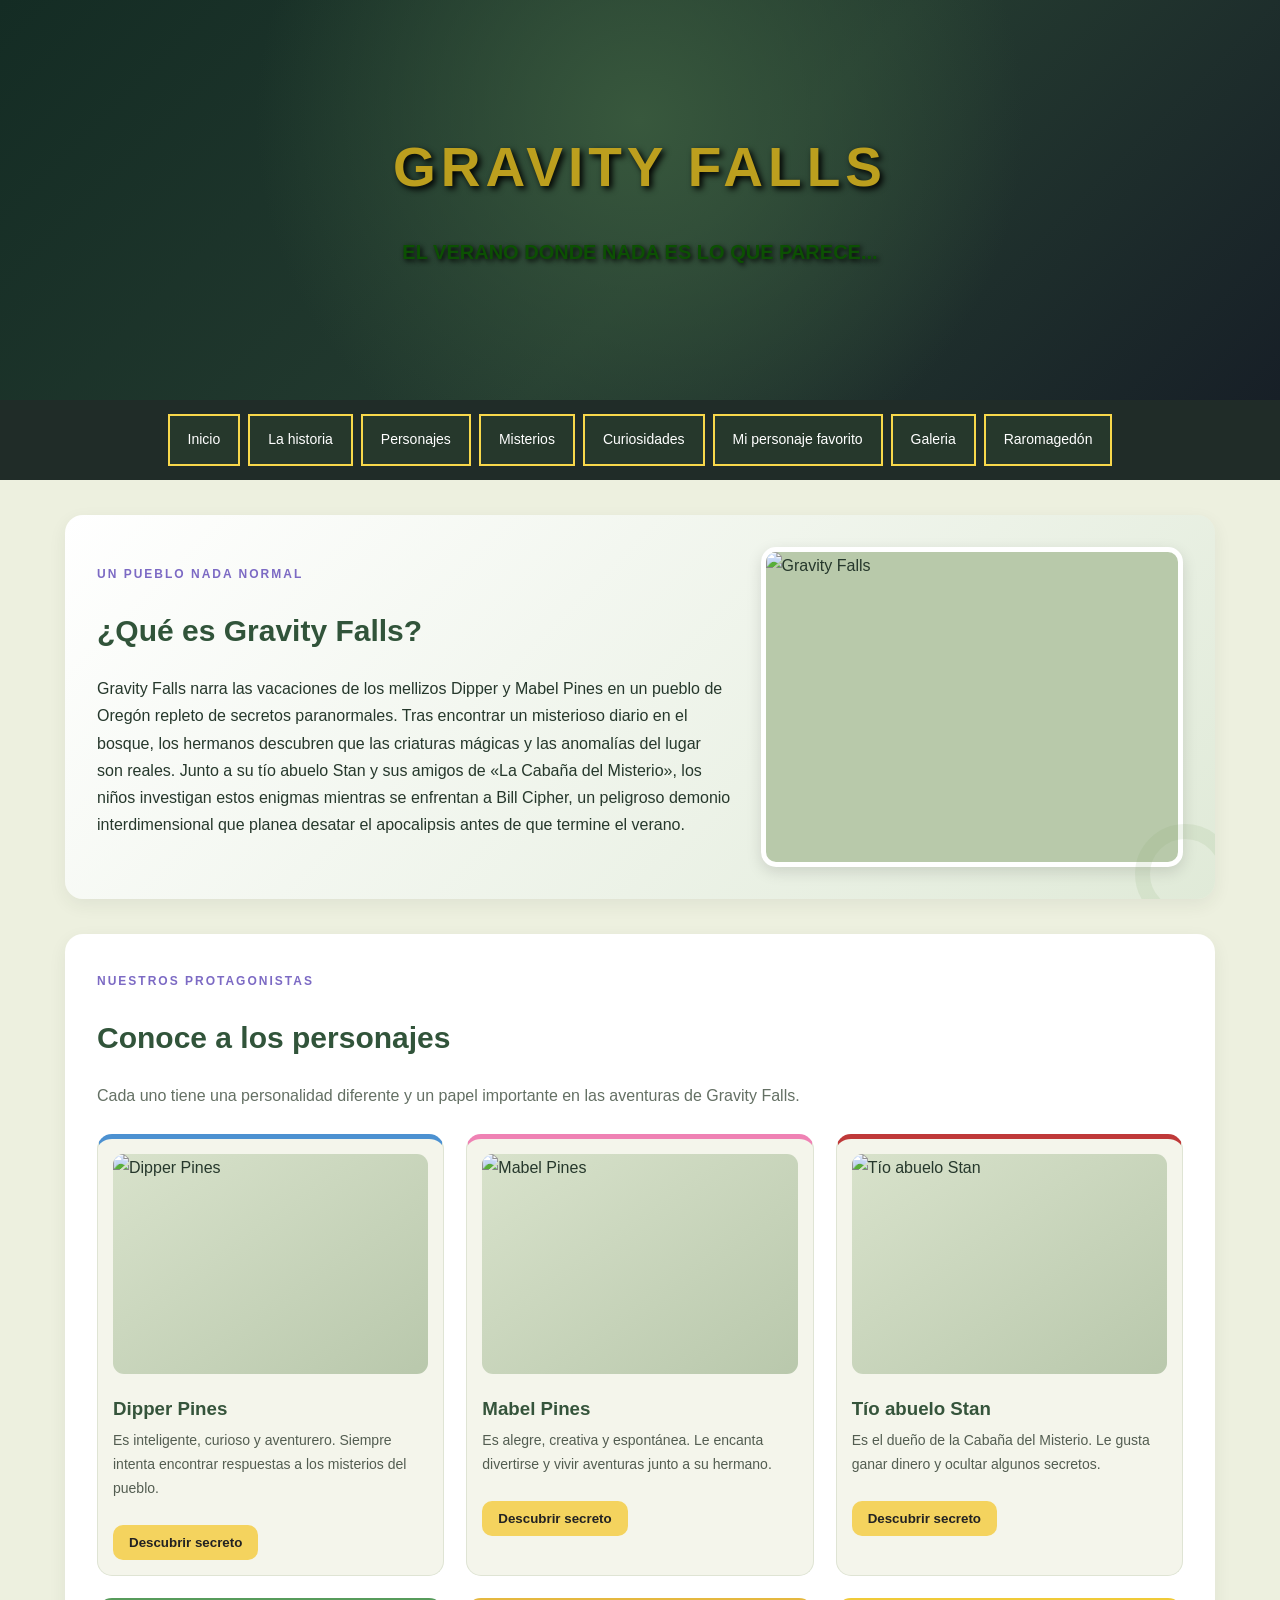
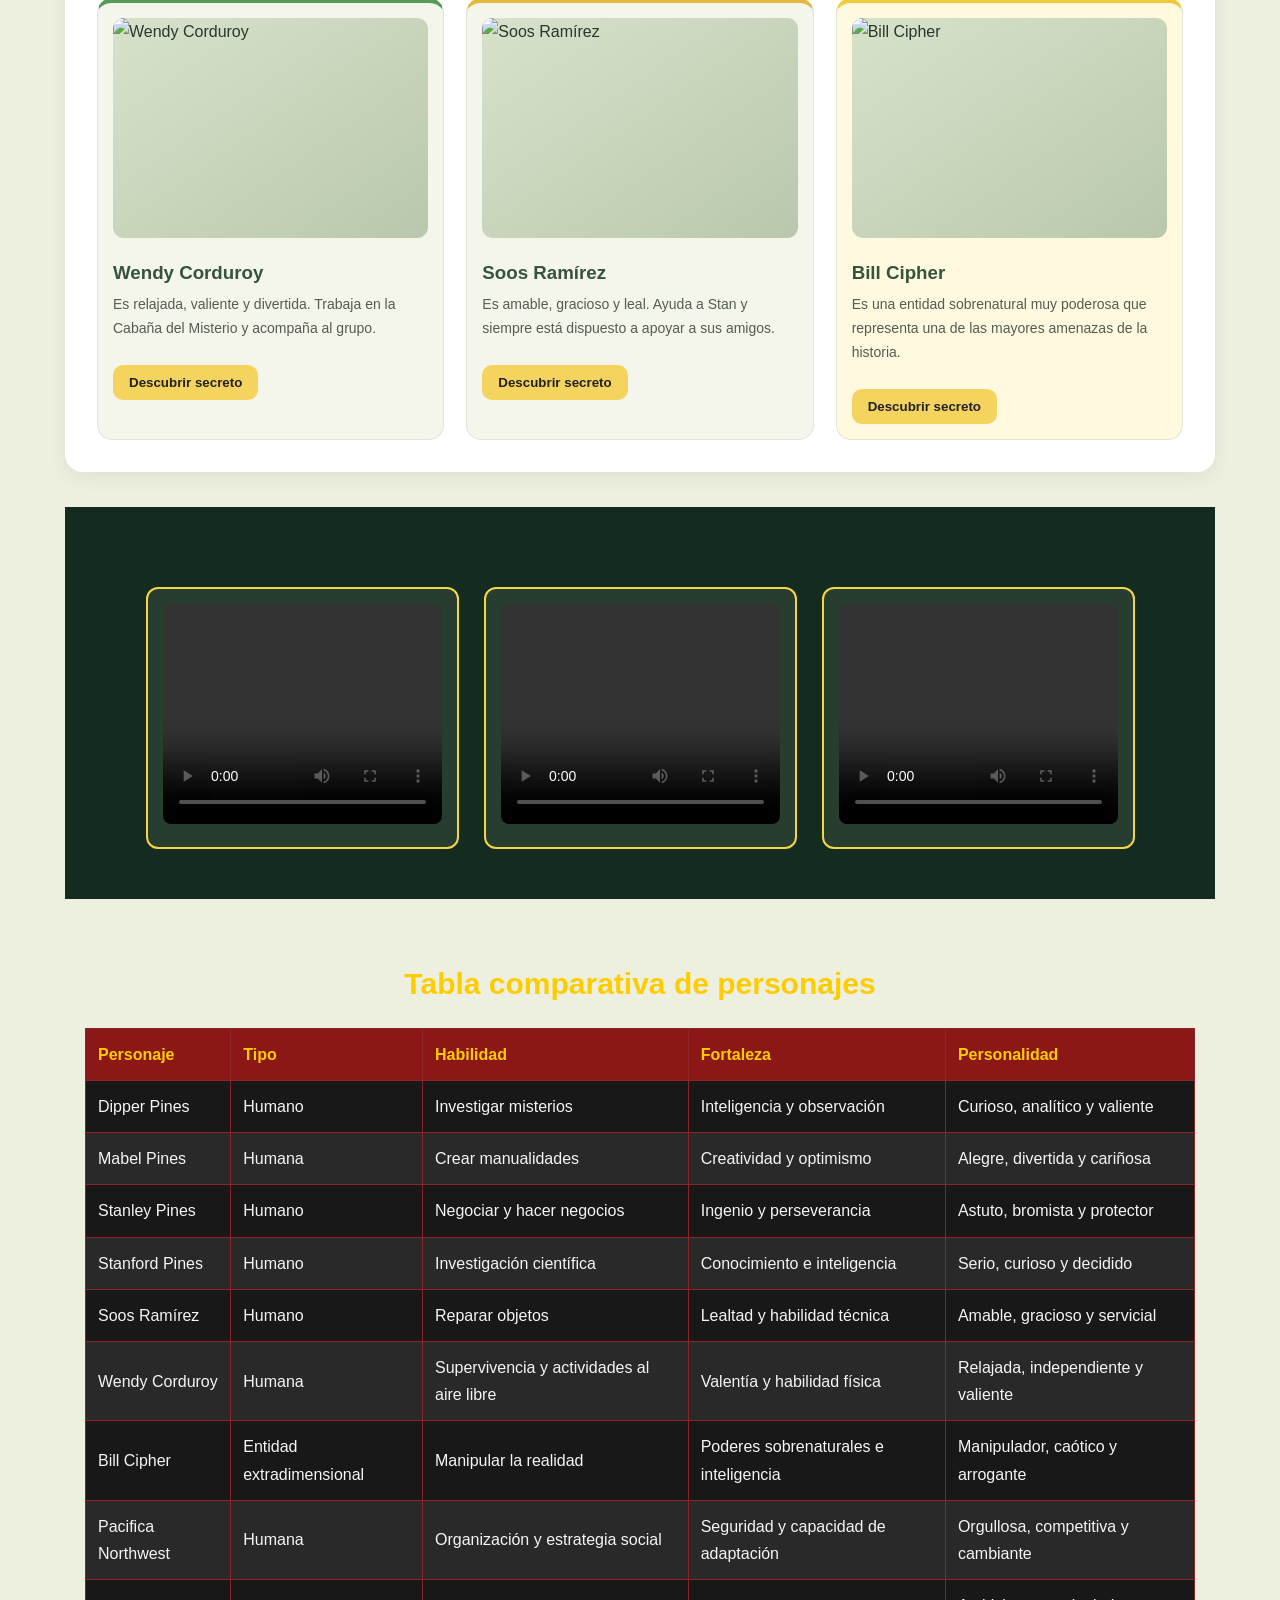
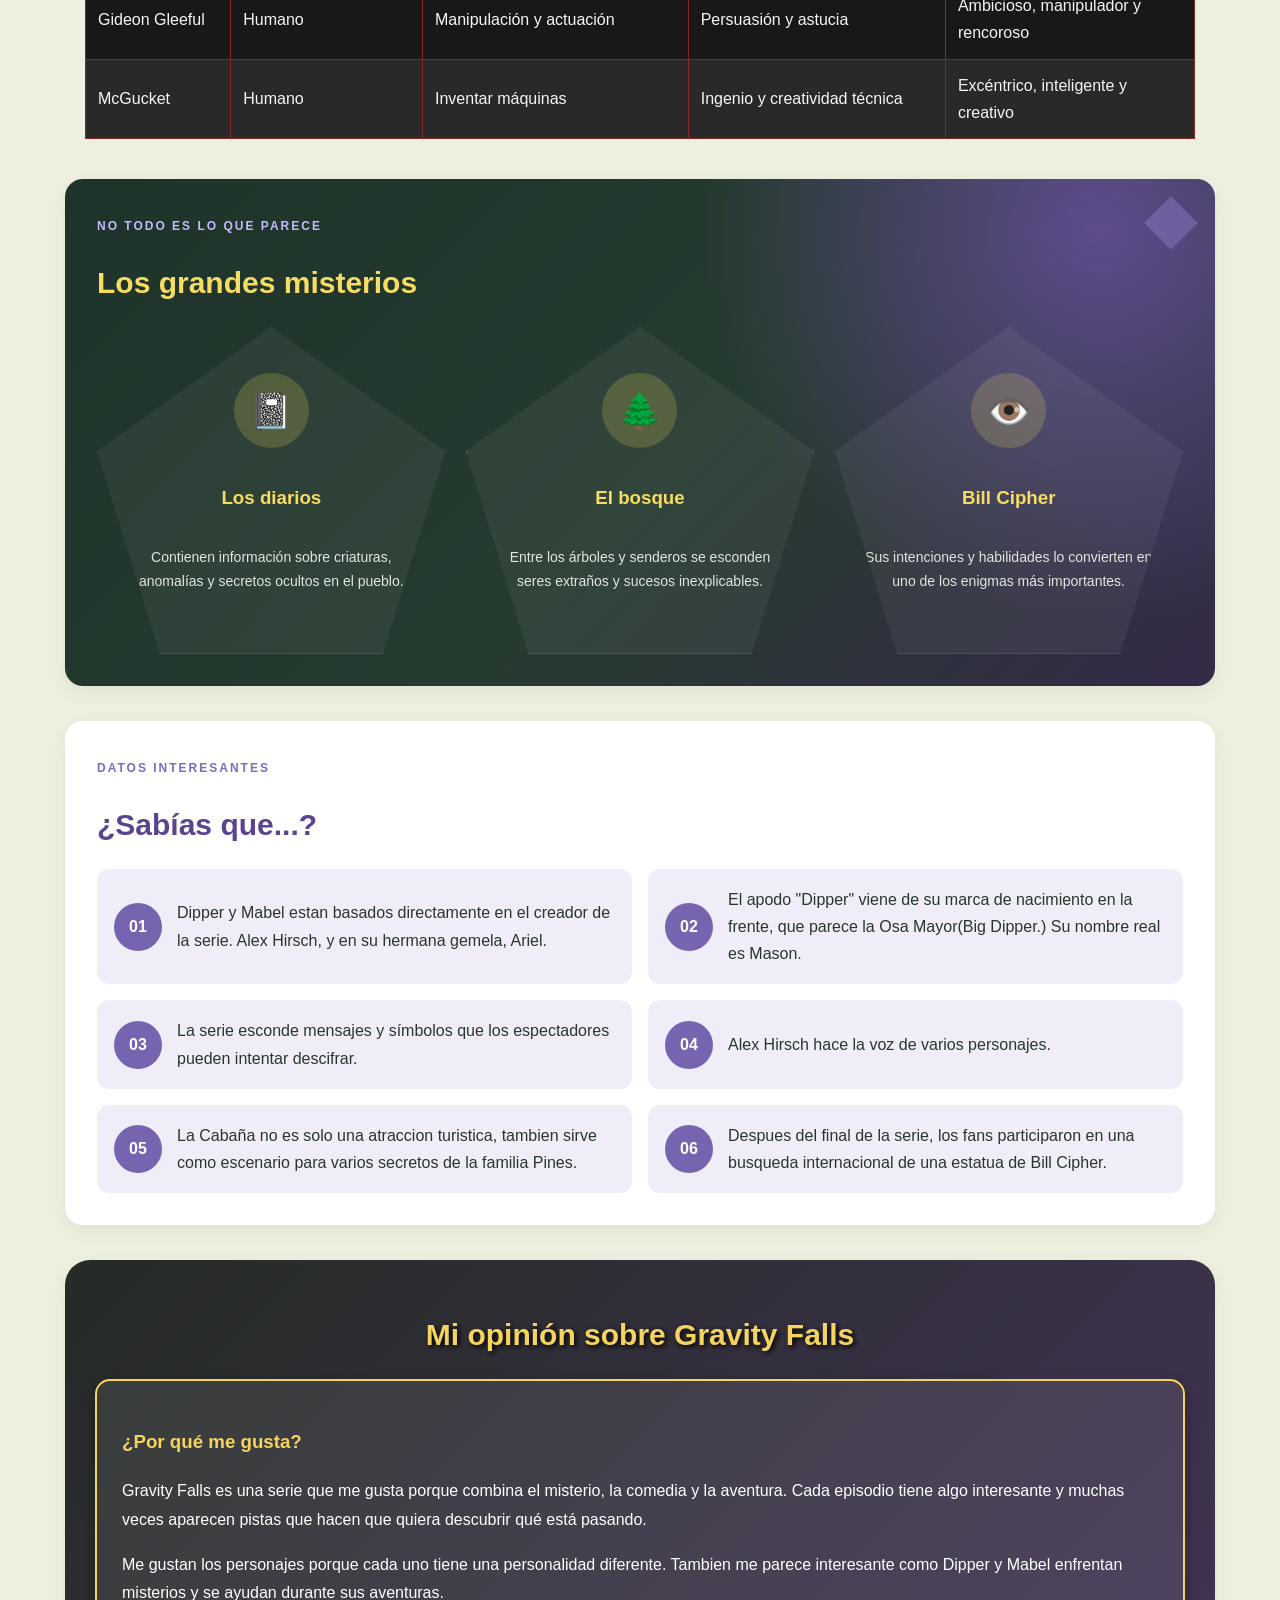
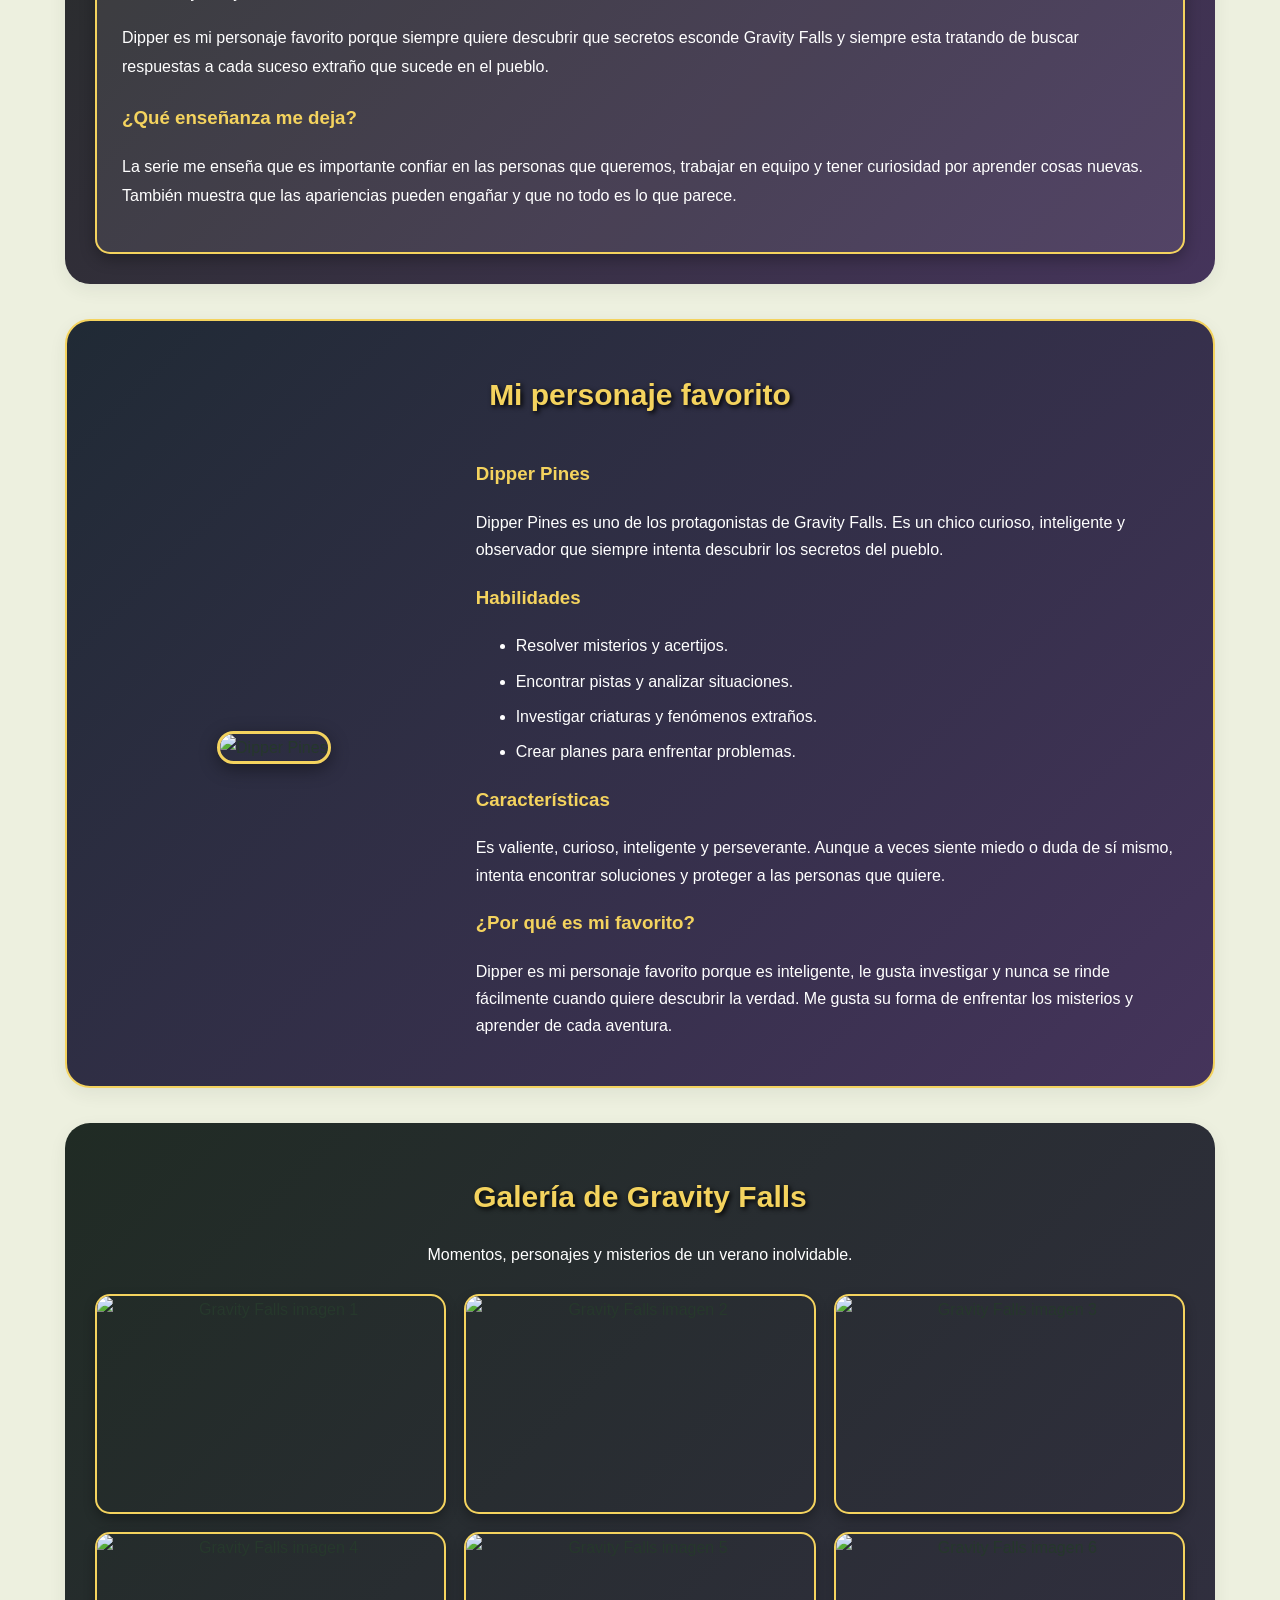
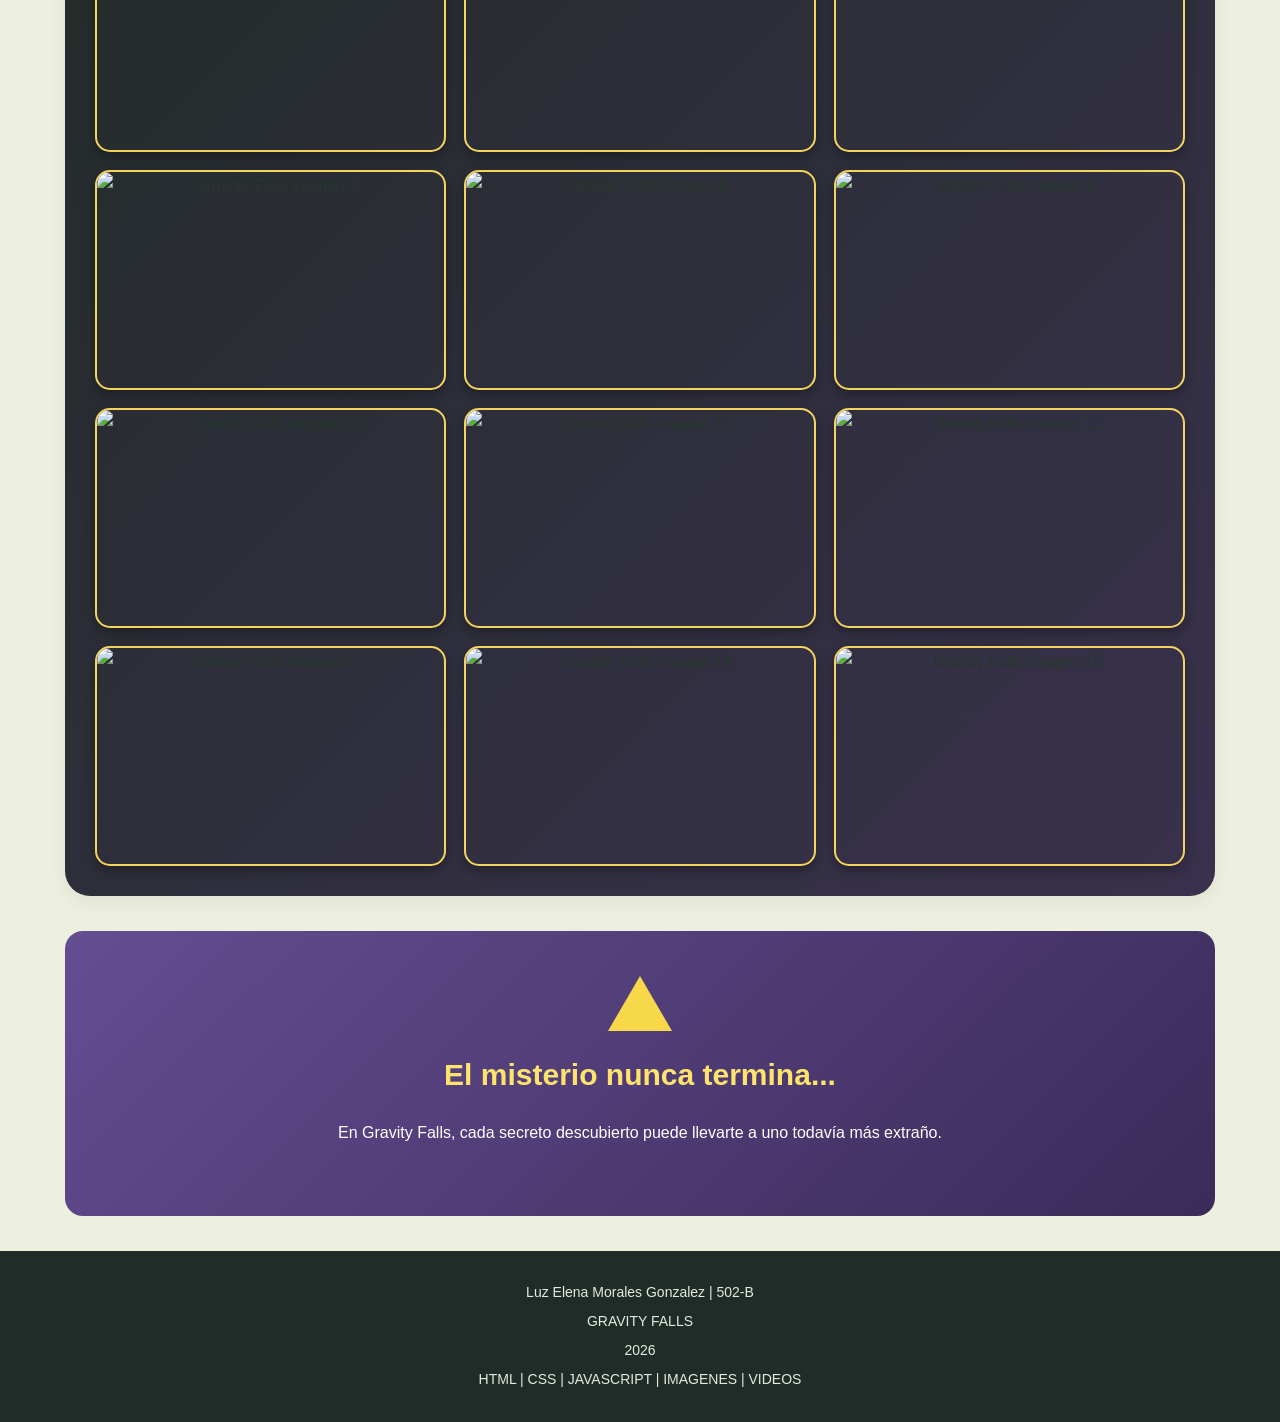
==== index.html @ 8a4663bc "Add files via upload" ====
<!DOCTYPE html>
<html lang="es">
<head>
    <meta charset="UTF-8">
    <meta name="viewport" content="width=device-width, initial-scale=1.0">
    <title>Gravity Falls | Misterios del bosque</title>
    <link rel="stylesheet" href="style.css">
</head>
<body>

    <!-- ENCABEZADO -->
    <header class="encabezado" id="inicio">
    <video class="video-fondo" autoplay loop muted playsinline>
        <source src="imagen/bill.mp4" type="video/mp4">
    </video>

    <div class="contenido-encabezado">
        <h1>GRAVITY FALLS</h1>
        <p>El verano donde nada es lo que parece...</p>
    </div>
</header>

    <!-- MENÚ -->
    <nav>
        <a href="#inicio">Inicio</a>
        <a href="#historia">La historia</a>
        <a href="#personajes">Personajes</a>
        <a href="#misterios">Misterios</a>
        <a href="#curiosidades">Curiosidades</a>
        <a href="#favorito">Mi personaje favorito</a>
        <a href="#galeria">Galeria</a>
        <a href="raromagedon.html">Raromagedón</a>
    </nav>

    <main>

        <!-- HISTORIA -->
        <section id="historia" class="historia seccion">
            <div class="texto-historia">
                <span class="etiqueta-seccion">UN PUEBLO NADA NORMAL</span>
                <h2>¿Qué es Gravity Falls?</h2>

                <p>
                Gravity Falls narra las vacaciones de los mellizos Dipper y Mabel Pines en un pueblo de Oregón repleto de
                secretos paranormales. Tras encontrar un misterioso diario en el bosque, los hermanos descubren que las 
                criaturas mágicas y las anomalías del lugar son reales. Junto a su tío abuelo Stan y sus amigos de «La Cabaña del Misterio», 
                los niños investigan estos enigmas mientras se enfrentan a Bill Cipher, un peligroso demonio interdimensional que planea 
                desatar el apocalipsis antes de que termine el verano.
                </p>
            </div>

            <div class="imagen-historia">
                <!-- Agrega una imagen del bosque o del pueblo -->
                <img src="imagen/gravityfalls.jpg" alt="Gravity Falls">
            </div>

            <div class="circulo decoracion-historia"></div>
        </section>

        <!-- PERSONAJES -->
        <section id="personajes" class="seccion personajes">
            <span class="etiqueta-seccion">NUESTROS PROTAGONISTAS</span>
            <h2>Conoce a los personajes</h2>

            <p class="introduccion">
                Cada uno tiene una personalidad diferente y un papel
                importante en las aventuras de Gravity Falls.
            </p>

            <div class="rejilla-personajes">

                <article class="tarjeta dipper">
                    <div class="marco-imagen">
                        <img src="imagen/dipperpines.jpg" alt="Dipper Pines">
                    </div>
                    <h3>Dipper Pines</h3>
                    <p>
                        Es inteligente, curioso y aventurero. Siempre intenta
                        encontrar respuestas a los misterios del pueblo.
                    </p>
                     <button class="boton-secreto"
                        onclick="mostrarSecreto ('secreto-dipper', this)">
                    Descubrir secreto</button>
                    <p id="secreto-dipper" class="secreto-oculto">
                        Dipper encuentra el Diario 3, que contiene informacion sobre criaturas extrañas
                        y misterios de Gravity Falls.
                    </p>
                </article>

                <article class="tarjeta mabel">
                    <div class="marco-imagen">
                        <img src="imagen/mabelpines.jpg" alt="Mabel Pines">

                    </div>
                    <h3>Mabel Pines</h3>
                    <p>
                        Es alegre, creativa y espontánea. Le encanta divertirse
                        y vivir aventuras junto a su hermano.
                    </p>
                     <button class="boton-secreto"
                        onclick="mostrarSecreto ('secreto-mabel', this)">
                    Descubrir secreto</button>
                    <p id="secreto-mabel" class="secreto-oculto">
                       Su cerdito mascota se llama Pato y es uno de sus compañeros mas queridos.
                    </p>
                </article>

                <article class="tarjeta stan">
                    <div class="marco-imagen">
                        <img src="imagen/tiostan.jpg" alt="Tío abuelo Stan">
                       
                    </div>
                    <h3>Tío abuelo Stan</h3>
                    <p>
                        Es el dueño de la Cabaña del Misterio. Le gusta ganar
                        dinero y ocultar algunos secretos.
                    </p>
                      <button class="boton-secreto"
                        onclick="mostrarSecreto ('secreto-stan', this)">
                    Descubrir secreto</button>
                    <p id="secreto-stan" class="secreto-oculto">
                       Stan paso años trabajando para reparar la maquina que le permitiria recuperar a su gemelo, Ford, despues
                       de haberlo enviado accidentalmente a otra dimension.
                    </p>
                </article>

                <article class="tarjeta wendy">
                    <div class="marco-imagen">
                        <img src="imagen/wendy.jpg" alt="Wendy Corduroy">
                        
                    </div>
                    <h3>Wendy Corduroy</h3>
                    <p>
                        Es relajada, valiente y divertida. Trabaja en la
                        Cabaña del Misterio y acompaña al grupo.
                    </p>
                     <button class="boton-secreto"
                        onclick="mostrarSecreto ('secreto-wendy', this)">
                    Descubrir secreto</button>
                    <p id="secreto-wendy" class="secreto-oculto">
                       Wendy esta representada por el simbolo de hielo en la rueda relacionada con la derrota de Bill.
                    </p>
                </article>

                <article class="tarjeta soos">
                    <div class="marco-imagen">
                        <img src="imagen/soos.jpg" alt="Soos Ramírez">
                         
                    </div>
                    <h3>Soos Ramírez</h3>
                    <p>
                        Es amable, gracioso y leal. Ayuda a Stan y siempre
                        está dispuesto a apoyar a sus amigos.
                    </p>
                     <button class="boton-secreto"
                        onclick="mostrarSecreto ('secreto-soos', this)">
                    Descubrir secreto</button>
                    <p id="secreto-soos" class="secreto-oculto">
                      Trabaja en la Cabaña del misterio y ve a Stan como su figura paterna.
                    </p>
                </article>

                <article class="tarjeta bill">
                    <div class="marco-imagen">
                        <img src="imagen/bill.jpg" alt="Bill Cipher">
                        
                    </div>
                    <h3>Bill Cipher</h3>
                    <p>
                        Es una entidad sobrenatural muy poderosa que representa
                        una de las mayores amenazas de la historia.
                    </p>
                     <button class="boton-secreto"
                        onclick="mostrarSecreto ('secreto-bill', this)">
                    Descubrir secreto</button>
                    <p id="secreto-bill" class="secreto-oculto">
                       Puede entrar a los sueños de las personas
                    </p>
                </article>

            </div>
        </section>
        
        <!-- VIDEOS-->
         <section id="videos" class="seccion-videos">
    <div class="contenedor-videos">

        <div class="video-tarjeta">
            <video controls>
                <source src="imagen/cortodipper.mp4" type="video/mp4">
            </video>
        </div>

        <div class="video-tarjeta">
            <video controls>
                <source src="imagen/cortomabel.mp4" type="video/mp4">
            </video>
        </div>

        <div class="video-tarjeta">
            <video controls>
                <source src="imagen/introbill.mp4" type="video/mp4">
            </video>
        </div>
    </section>

    <section id="tabla-personajes">
    <h2>Tabla comparativa de personajes</h2>

    <div class="contenedor-tabla">
        <table class="tabla-personajes">
            <thead>
                <tr>
                    <th>Personaje</th>
                    <th>Tipo</th>
                    <th>Habilidad</th>
                    <th>Fortaleza</th>
                    <th>Personalidad</th>
                </tr>
            </thead>

            <tbody>
                <tr>
                    <td>Dipper Pines</td>
                    <td>Humano</td>
                    <td>Investigar misterios</td>
                    <td>Inteligencia y observación</td>
                    <td>Curioso, analítico y valiente</td>
                </tr>

                <tr>
                    <td>Mabel Pines</td>
                    <td>Humana</td>
                    <td>Crear manualidades</td>
                    <td>Creatividad y optimismo</td>
                    <td>Alegre, divertida y cariñosa</td>
                </tr>

                <tr>
                    <td>Stanley Pines</td>
                    <td>Humano</td>
                    <td>Negociar y hacer negocios</td>
                    <td>Ingenio y perseverancia</td>
                    <td>Astuto, bromista y protector</td>
                </tr>

                <tr>
                    <td>Stanford Pines</td>
                    <td>Humano</td>
                    <td>Investigación científica</td>
                    <td>Conocimiento e inteligencia</td>
                    <td>Serio, curioso y decidido</td>
                </tr>

                <tr>
                    <td>Soos Ramírez</td>
                    <td>Humano</td>
                    <td>Reparar objetos</td>
                    <td>Lealtad y habilidad técnica</td>
                    <td>Amable, gracioso y servicial</td>
                </tr>

                <tr>
                    <td>Wendy Corduroy</td>
                    <td>Humana</td>
                    <td>Supervivencia y actividades al aire libre</td>
                    <td>Valentía y habilidad física</td>
                    <td>Relajada, independiente y valiente</td>
                </tr>

                <tr>
                    <td>Bill Cipher</td>
                    <td>Entidad extradimensional</td>
                    <td>Manipular la realidad</td>
                    <td>Poderes sobrenaturales e inteligencia</td>
                    <td>Manipulador, caótico y arrogante</td>
                </tr>

                <tr>
                    <td>Pacifica Northwest</td>
                    <td>Humana</td>
                    <td>Organización y estrategia social</td>
                    <td>Seguridad y capacidad de adaptación</td>
                    <td>Orgullosa, competitiva y cambiante</td>
                </tr>

                <tr>
                    <td>Gideon Gleeful</td>
                    <td>Humano</td>
                    <td>Manipulación y actuación</td>
                    <td>Persuasión y astucia</td>
                    <td>Ambicioso, manipulador y rencoroso</td>
                </tr>

                <tr>
                    <td>McGucket</td>
                    <td>Humano</td>
                    <td>Inventar máquinas</td>
                    <td>Ingenio y creatividad técnica</td>
                    <td>Excéntrico, inteligente y creativo</td>
                </tr>
            </tbody>
        </table>
    </div>
</section>

        <!-- MISTERIOS -->
        <section id="misterios" class="seccion misterios">
            <span class="etiqueta-seccion">NO TODO ES LO QUE PARECE</span>
            <h2>Los grandes misterios</h2>

            <div class="rejilla-misterios">

                <article class="misterio">
                    <div class="icono-misterio">📓</div>
                    <h3>Los diarios</h3>
                    <p>
                        Contienen información sobre criaturas, anomalías
                        y secretos ocultos en el pueblo.
                    </p>
                </article>

                <article class="misterio">
                    <div class="icono-misterio">🌲</div>
                    <h3>El bosque</h3>
                    <p>
                        Entre los árboles y senderos se esconden seres
                        extraños y sucesos inexplicables.
                    </p>
                </article>

                <article class="misterio">
                    <div class="icono-misterio">👁️</div>
                    <h3>Bill Cipher</h3>
                    <p>
                        Sus intenciones y habilidades lo convierten
                        en uno de los enigmas más importantes.
                    </p>
                </article>

            </div>

            <div class="rombo decoracion-misterio"></div>
        </section>

        <!-- CURIOSIDADES -->
        <section id="curiosidades" class="seccion curiosidades">
            <span class="etiqueta-seccion">DATOS INTERESANTES</span>
            <h2>¿Sabías que...?</h2>

            <div class="lista-curiosidades">

                <article class="curiosidad">
                    <div class="numero">01</div>
                    <p>
                        Dipper y Mabel estan basados directamente en el creador de la serie. Alex Hirsch, y en su hermana gemela, Ariel.
                    </p>
                </article>

                <article class="curiosidad">
                    <div class="numero">02</div>
                    <p>
                        El apodo "Dipper" viene de su marca de nacimiento en la frente, que parece la Osa Mayor(Big Dipper.) Su nombre real es Mason.
                    </p>
                </article>

                <article class="curiosidad">
                    <div class="numero">03</div>
                    <p>
                        La serie esconde mensajes y símbolos que
                        los espectadores pueden intentar descifrar.
                    </p>
                </article>

                <article class="curiosidad">
                    <div class="numero">04</div>
                    <p>
                      Alex Hirsch hace la voz de varios personajes.
                    </p>
                </article>

                 <article class="curiosidad">
                    <div class="numero">05</div>
                    <p>
                       La Cabaña no es solo una atraccion turistica, tambien sirve como escenario para varios secretos de la familia Pines.
                    </p>
                </article>

                 <article class="curiosidad">
                    <div class="numero">06</div>
                    <p>
                      Despues del final de la serie, los fans participaron en una busqueda internacional de una estatua de Bill Cipher. 
                    </p>
                </article>

            </div>
        </section>

        <!-- MI OPINIÓN -->
<section id="opinion" class="seccion opinion">
    <h2>Mi opinión sobre Gravity Falls</h2>

    <article class="tarjeta-opinion">
        <h3>¿Por qué me gusta?</h3>
        <p>
            Gravity Falls es una serie que me gusta porque combina el misterio,
            la comedia y la aventura. Cada episodio tiene algo interesante y
            muchas veces aparecen pistas que hacen que quiera descubrir qué
            está pasando.
        </p>

        <p>
        Me gustan los personajes porque cada uno tiene una personalidad diferente. Tambien me parece interesante como Dipper y Mabel enfrentan 
        misterios y se ayudan durante sus aventuras.
        </p>
        <p> Dipper es mi personaje favorito porque siempre quiere descubrir que secretos esconde Gravity Falls y siempre esta tratando de buscar respuestas a cada suceso extraño
            que sucede en el pueblo.
        </p>

        <h3>¿Qué enseñanza me deja?</h3>
        <p>
            La serie me enseña que es importante confiar en las personas que
            queremos, trabajar en equipo y tener curiosidad por aprender cosas
            nuevas. También muestra que las apariencias pueden engañar y que
            no todo es lo que parece.
        </p>
    </article>
</section>

<!-- MI PERSONAJE FAVORITO -->
<section id="favorito" class="seccion favorito">
    <h2>Mi personaje favorito</h2>

    <div class="dipper-contenedor">
        <div class="dipper-imagen">
            <img src="imagen/dipper.jpg" alt="Dipper Pines">
        </div>

        <article class="dipper-informacion">
            <h3>Dipper Pines</h3>

            <p>
                Dipper Pines es uno de los protagonistas de Gravity Falls.
                Es un chico curioso, inteligente y observador que siempre
                intenta descubrir los secretos del pueblo.
            </p>

            <h3>Habilidades</h3>
            <ul>
                <li>Resolver misterios y acertijos.</li>
                <li>Encontrar pistas y analizar situaciones.</li>
                <li>Investigar criaturas y fenómenos extraños.</li>
                <li>Crear planes para enfrentar problemas.</li>
            </ul>

            <h3>Características</h3>
            <p>
                Es valiente, curioso, inteligente y perseverante. Aunque
                a veces siente miedo o duda de sí mismo, intenta encontrar
                soluciones y proteger a las personas que quiere.
            </p>

            <h3>¿Por qué es mi favorito?</h3>
            <p>
                Dipper es mi personaje favorito porque es inteligente,
                le gusta investigar y nunca se rinde fácilmente cuando
                quiere descubrir la verdad. Me gusta su forma de enfrentar
                los misterios y aprender de cada aventura.
            </p>
        </article>
    </div>
</section>

<!-- GALERÍA DE GRAVITY FALLS -->
<section id="galeria" class="seccion galeria">
    <h2>Galería de Gravity Falls</h2>
    <p>Momentos, personajes y misterios de un verano inolvidable.</p>

    <div class="galeria-grid">
        <img src="imagen/galeria1.jpg" alt="Gravity Falls imagen 1" loading="lazy">
        <img src="imagen/galeria2.jpg" alt="Gravity Falls imagen 2" loading="lazy">
        <img src="imagen/galeria3.jpg" alt="Gravity Falls imagen 3" loading="lazy">
        <img src="imagen/galeria4.jpg" alt="Gravity Falls imagen 4" loading="lazy">
        <img src="imagen/galeria5.jpg" alt="Gravity Falls imagen 5" loading="lazy">
        <img src="imagen/galeria6.jpg" alt="Gravity Falls imagen 6" loading="lazy">
        <img src="imagen/galeria7.jpg" alt="Gravity Falls imagen 7" loading="lazy">
        <img src="imagen/galeria8.jpg" alt="Gravity Falls imagen 8" loading="lazy">
        <img src="imagen/galeria9.jpg" alt="Gravity Falls imagen 9" loading="lazy">
        <img src="imagen/galeria10.jpg" alt="Gravity Falls imagen 10" loading="lazy">
        <img src="imagen/galeria11.jpg" alt="Gravity Falls imagen 11" loading="lazy">
        <img src="imagen/galeria12.jpg" alt="Gravity Falls imagen 12" loading="lazy">
        <img src="imagen/galeria13.jpg" alt="Gravity Falls imagen 13" loading="lazy">
        <img src="imagen/galeria14.jpg" alt="Gravity Falls imagen 14" loading="lazy">
        <img src="imagen/galeria15.jpg" alt="Gravity Falls imagen 15" loading="lazy">
    </div>
</section>

        <!-- MENSAJE FINAL -->
        <section class="final">
            <div class="triangulo-final"></div>
            <h2>El misterio nunca termina...</h2>
            <p>
                En Gravity Falls, cada secreto descubierto
                puede llevarte a uno todavía más extraño.
            </p>
        </section>

    </main>

    <footer>
        <p>Luz Elena Morales Gonzalez | 502-B</p>
        <p>GRAVITY FALLS</p>
        <P>2026</P>
        <p>HTML | CSS | JAVASCRIPT | IMAGENES | VIDEOS</p>
    </footer>
<script src="script.js"></script>
</body>
</html>
---- style.css ----
/* CONFIGURACIÓN GENERAL */
* {
    box-sizing: border-box;
}

html {
    scroll-behavior: smooth;
}

body {
    margin: 0;
    font-family: Arial, sans-serif;
    background-color: #edf0df;
    color: #26382c;
    line-height: 1.7;
}

img {
    max-width: 100%;
}

/* PORTADA */
header {
    min-height: 440px;
    padding: 75px 20px;
    text-align: center;
    color: white;
    background:
        radial-gradient(circle at 50% 30%, #38583d, transparent 55%),
        linear-gradient(135deg, #142c24, #243b30 55%, #171f27);
    position: relative;
    overflow: hidden;
}

header h1 {
    position: relative;
    z-index: 2;
    margin: 10px 0;
    font-size: clamp(36px, 7vw, 68px);
    letter-spacing: 5px;
    color: #f8d84b;
    text-shadow: 4px 5px 0 #342c24;
}

header p {
    position: relative;
    z-index: 2;
}

.etiqueta {
    color: #d9e6c2;
    font-size: 13px;
    letter-spacing: 4px;
}

.frase {
    font-size: 18px;
    margin-bottom: 28px;
}

/* BOTONES */
.boton {
    display: inline-block;
    position: relative;
    z-index: 2;
    padding: 12px 24px;
    background-color: #f8d84b;
    color: #263326;
    border-radius: 25px;
    font-weight: bold;
    text-decoration: none;
    transition: 0.3s;
}

.boton:hover {
    background-color: #ffffff;
    transform: translateY(-3px);
}

/* FIGURAS DECORATIVAS DE LA PORTADA */
.triangulo-bill {
    width: 0;
    height: 0;
    border-left: 65px solid transparent;
    border-right: 65px solid transparent;
    border-bottom: 115px solid #f8d84b;
    margin: 0 auto 20px;
    position: relative;
    z-index: 1;
    filter: drop-shadow(0 0 20px #f8d84b55);
}

.triangulo-bill::after {
    content: "";
    position: absolute;
    left: -24px;
    top: 44px;
    width: 48px;
    height: 27px;
    background-color: #fff8c9;
    border-radius: 50%;
    clip-path: ellipse(50% 50%);
}

.estrella {
    position: absolute;
    width: 22px;
    height: 22px;
    background-color: #f8d84b;
    clip-path: polygon(
        50% 0, 62% 35%, 100% 50%,
        62% 65%, 50% 100%, 38% 65%,
        0 50%, 38% 35%
    );
}

.estrella1 {
    top: 70px;
    left: 15%;
}

.estrella2 {
    top: 110px;
    right: 17%;
    transform: scale(1.5);
}

.circulo-flotante {
    position: absolute;
    width: 180px;
    height: 180px;
    border: 2px solid #ffffff18;
    border-radius: 50%;
    right: -65px;
    bottom: -70px;
}

/* MENÚ */
nav {
    display: flex;
    justify-content: center;
    flex-wrap: wrap;
    gap: 8px;
    padding: 14px;
    background-color: #202c28;
    position: sticky;
    top: 0;
    z-index: 10;
}

nav a {
    color: white;
    text-decoration: none;
    padding: 12px 18px;
    border-radius: 0;
    font-size: 14px;
    transition: 0.3s;
    border: 2px solid #f8d84b;
    background-color: #26382c;
    text-align: center;
}

nav a:hover {
    background-color: #52784e;
    color: #fff3a5;
}

/* CONTENIDO PRINCIPAL */
main {
    width: 92%;
    max-width: 1150px;
    margin: 35px auto;
}

.seccion {
    position: relative;
    overflow: hidden;
    margin-bottom: 35px;
    padding: 32px;
    border-radius: 18px;
    background-color: #ffffff;
    box-shadow: 0 6px 18px #26382c12;
}

h2 {
    font-size: 30px;
    line-height: 1.3;
}

.etiqueta-seccion {
    color: #7c6ac4;
    font-size: 12px;
    font-weight: bold;
    letter-spacing: 2px;
}

/* HISTORIA */
.historia {
    display: grid;
    grid-template-columns: 1.2fr 0.8fr;
    align-items: center;
    gap: 30px;
    background: linear-gradient(135deg, #ffffff, #e0ead8);
}

.texto-historia {
    position: relative;
    z-index: 2;
}

.texto-historia h2 {
    color: #31543a;
}

.imagen-historia {
    height: 320px;
    background-color: #b8c9aa;
    border: 5px solid white;
    border-radius: 15px;
    overflow: hidden;
    box-shadow: 0 5px 15px #00000020;
}

.imagen-historia img {
    width: 100%;
    height: 100%;
    object-fit: cover;
}

.decoracion-historia {
    position: absolute;
    width: 100px;
    height: 100px;
    border: 15px solid #7da16b22;
    border-radius: 50%;
    right: -20px;
    bottom: -25px;
}

/* PERSONAJES */
.personajes h2 {
    color: #31543a;
}

.introduccion {
    color: #647064;
    margin-bottom: 25px;
}

.rejilla-personajes {
    display: grid;
    grid-template-columns: repeat(3, minmax(0, 1fr));
    gap: 22px;
}

.tarjeta {
    padding: 15px;
    border-radius: 15px;
    background-color: #f4f5eb;
    border: 1px solid #dfe4d4;
    transition: transform 0.3s, box-shadow 0.3s;
}

.tarjeta:hover {
    transform: translateY(-6px);
    box-shadow: 0 10px 20px #26382c20;
}

.marco-imagen {
    height: 220px;
    overflow: hidden;
    border-radius: 11px;
    background: linear-gradient(145deg, #d8e2cb, #b9c8ac);
}

.marco-imagen img {
    width: 100%;
    height: 100%;
    object-fit: contain;
    transition: transform 0.3s;
}

.tarjeta:hover img {
    transform: scale(1.05);
}

.tarjeta h3 {
    margin-bottom: 5px;
    color: #35543b;
}

.tarjeta p {
    margin-top: 5px;
    font-size: 14px;
    color: #535d51;
}

/* COLORES INDIVIDUALES DE PERSONAJES */
.dipper {
    border-top: 5px solid #4c91d1;
}

.mabel {
    border-top: 5px solid #ef82b4;
}

.stan {
    border-top: 5px solid #bf3939;
}

.wendy {
    border-top: 5px solid #579b5b;
}

.soos {
    border-top: 5px solid #e5b83f;
}

.bill {
    border-top: 5px solid #f0ca38;
    background-color: #fff9df;
}

/* MISTERIOS */
.misterios {
    color: white;
    background:
        radial-gradient(circle at 90% 10%, #5e4b8c, transparent 35%),
        linear-gradient(135deg, #1e3329, #263b30 55%, #352a48);
}

.misterios h2 {
    color: #f7dc63;
}

.misterios .etiqueta-seccion {
    color: #c4b8ff;
}

.rejilla-misterios {
    display: grid;
    grid-template-columns: repeat(3, minmax(0, 1fr));
    gap: 20px;
    margin-top: 25px;
}

.misterio {
    padding: 22px;
    border: 1px solid #ffffff25;
    border-radius: 15px;
    background-color: #ffffff0d;
    text-align: center;
    transition: 0.3s;
}

.misterio:hover {
    background-color: #ffffff17;
    transform: translateY(-4px);
}

.icono-misterio {
    display: flex;
    align-items: center;
    justify-content: center;
    width: 75px;
    height: 75px;
    margin: 0 auto 15px;
    border-radius: 50%;
    background-color: #f7dc6330;
    font-size: 35px;
}

.misterio h3 {
    color: #f7dc63;
}

.misterio p {
    color: #e0e6dd;
    font-size: 14px;
}

.rombo {
    width: 38px;
    height: 38px;
    background-color: #a994ed;
    transform: rotate(45deg);
}

.decoracion-misterio {
    position: absolute;
    right: 25px;
    top: 25px;
    opacity: 0.3;
}

/* CURIOSIDADES */
.curiosidades h2 {
    color: #5a438f;
}

.lista-curiosidades {
    display: grid;
    grid-template-columns: repeat(2, minmax(0, 1fr));
    gap: 16px;
    margin-top: 25px;
}

.curiosidad {
    display: flex;
    align-items: center;
    gap: 15px;
    padding: 17px;
    border-radius: 12px;
    background-color: #f0edf9;
}

.curiosidad p {
    margin: 0;
}

.numero {
    flex-shrink: 0;
    display: flex;
    align-items: center;
    justify-content: center;
    width: 48px;
    height: 48px;
    background-color: #7764b0;
    color: white;
    border-radius: 50%;
    font-weight: bold;
}

/* CIERRE */
.final {
    position: relative;
    overflow: hidden;
    padding: 45px 25px;
    text-align: center;
    color: white;
    background: linear-gradient(135deg, #654d92, #3a2b59);
    border-radius: 18px;
}

.final h2 {
    color: #ffe36c;
}

.final p {
    margin-bottom: 25px;
}

.triangulo-final {
    width: 0;
    height: 0;
    border-left: 32px solid transparent;
    border-right: 32px solid transparent;
    border-bottom: 55px solid #f8d84b;
    margin: 0 auto;
}

/* PIE DE PÁGINA */
footer {
    padding: 25px;
    background-color: #202c28;
    color: #e4eadf;
    text-align: center;
    font-size: 14px;
}

footer p {
    margin: 5px;
}

/* ADAPTACIÓN A CELULARES */
@media (max-width: 850px) {
    .rejilla-personajes {
        grid-template-columns: repeat(2, minmax(0, 1fr));
    }

    .rejilla-misterios {
        grid-template-columns: 1fr;
    }

    .historia {
        grid-template-columns: 1fr;
    }

    .imagen-historia {
        height: 260px;
    }
}

@media (max-width: 550px) {
    header {
        padding: 55px 15px;
    }

    header h1 {
        letter-spacing: 2px;
    }

    nav {
        position: static;
        gap: 4px;
    }

    nav a {
        padding: 7px 9px;
        font-size: 12px;
    }

    main {
        width: 94%;
        margin: 20px auto;
    }

    .seccion {
        padding: 20px;
        margin-bottom: 22px;
    }

    .seccion h2 {
        font-size: 25px;
    }

    .rejilla-personajes,
    .lista-curiosidades {
        grid-template-columns: 1fr;
    }

    .marco-imagen {
        height: 250px;
    }
}
.video-bill {
    width: 70%;
    max-width:80%;
    height: 50;
    display: block;
    margin: 20px auto;
    border-radius: 10px;
}
.encabezado {
    position: relative;
    min-height: 400px;
    display: flex;
    justify-content: center;
    align-items: center;
    text-align: center;
    overflow: hidden;
    background-color: #142b20;
}

/* Video de fondo */
.video-fondo {
    position: absolute;
    top: 0;
    left: 0;
    width: 100%;
    height: auto;
    object-fit: fill;
    z-index: 0;
    opacity: 0.9;
}

/* Título y texto encima del video */
.contenido-encabezado {
    position: relative;
    z-index: 1;
    padding: 30px;
}

.contenido-encabezado h1 {
    color: #bc9f1e;
    font-size: 55px;
    text-shadow: 3px 3px 6px black;
}

.contenido-encabezado p {
    color: rgb(12, 80, 3);
    font-size: 20px;
    text-shadow: 2px 2px 5px black;
    font-weight: bold;
    font-weight: 700;
    text-transform: uppercase;
}
/* PENTÁGONOS DE LOS GRANDES MISTERIOS */
.misterio {
    clip-path: polygon(
        50% 0%,
        100% 38%,
        82% 100%,
        18% 100%,
        0% 38%
    );

    border-radius: 0;
    padding: 45px 25px;
    min-height: 300px;

    display: flex;
    flex-direction: column;
    align-items: center;
    justify-content: center;
}
.seccion-videos {
    padding: 50px 7%;
    text-align: center;
    background-color: #142b20;
    color: white;
}

.seccion-videos h2 {
    color: #f5d547;
    font-size: 32px;
    margin-bottom: 10px;
}

.contenedor-videos {
    display: grid;
    grid-template-columns: repeat(3, 1fr);
    gap: 25px;
    margin-top: 30px;
}

.video-tarjeta {
    background-color: #263d30;
    padding: 15px;
    border-radius: 12px;
    border: 2px solid #f5d547;
}

.video-tarjeta video {
    width: 100%;
    height: 220px;
    object-fit: cover;
    border-radius: 8px;
}

.video-tarjeta h3 {
    color: #f5d547;
    margin-bottom: 5px;
}

@media (max-width: 800px) {
    .contenedor-videos {
        grid-template-columns: 1fr;
    }
}
/* MI OPINIÓN */
.opinion {
    background: linear-gradient(135deg, #252b25, #45345b);
    border-radius: 25px;
    padding: 30px;
    margin-top: 35px;
}

.opinion h2 {
    color: #f4d35e;
    text-align: center;
    text-shadow: 2px 2px 5px #000;
}

.tarjeta-opinion {
    background-color: rgba(255, 255, 255, 0.08);
    border: 2px solid #f4d35e;
    border-radius: 15px;
    padding: 25px;
    color: #fff;
    line-height: 1.8;
    box-shadow: 0 5px 15px rgba(0, 0, 0, 0.3);
    transition: transform 0.3s ease;
}

.tarjeta-opinion:hover {
    transform: translateY(-5px);
}

.tarjeta-opinion h3 {
    color: #f4d35e;
}
/* PERSONAJE FAVORITO: DIPPER */
.favorito {
    background: linear-gradient(135deg, #202a35, #45345b);
    border: 2px solid #f4d35e;
    border-radius: 25px;
    padding: 30px;
}

.favorito h2 {
    text-align: center;
    color: #f4d35e;
    text-shadow: 2px 2px 5px #000;
}

.dipper-contenedor {
    display: flex;
    align-items: center;
    gap: 25px;
    margin-top: 25px;
}

.dipper-imagen {
    flex: 1;
    text-align: center;
}

.dipper-imagen img {
    width: 100%;
    max-width: 300px;
    border-radius: 20px;
    border: 3px solid #f4d35e;
    box-shadow: 0 5px 18px rgba(0, 0, 0, 0.4);
    transition: transform 0.3s ease;
}

.dipper-imagen img:hover {
    transform: scale(1.05) rotate(-2deg);
}

.dipper-informacion {
    flex: 2;
    color: #fff;
    line-height: 1.7;
}

.dipper-informacion h3 {
    color: #f4d35e;
}

.dipper-informacion li {
    margin-bottom: 8px;
}

@media (max-width: 700px) {
    .dipper-contenedor {
        flex-direction: column;
    }

    .dipper-informacion {
        width: 100%;
    }
}
/* GALERÍA */
.galeria {
    text-align: center;
    background: linear-gradient(135deg, #202b24, #39314d);
    border-radius: 25px;
    padding: 30px;
}

.galeria h2 {
    color: #f4d35e;
    text-shadow: 2px 2px 5px #000;
}

.galeria > p {
    color: #fff;
    margin-bottom: 25px;
}

.galeria-grid {
    display: grid;
    grid-template-columns: repeat(3, minmax(0, 1fr));
    gap: 18px;
}

.galeria-grid img {
    width: 100%;
    height: 220px;
    object-fit: cover;
    border: 2px solid #f4d35e;
    border-radius: 15px;
    box-shadow: 0 5px 12px rgba(0, 0, 0, 0.3);
    transition: transform 0.3s ease, box-shadow 0.3s ease;
}

.galeria-grid img:hover {
    transform: scale(1.05);
    box-shadow: 0 8px 20px rgba(244, 211, 94, 0.4);
}

@media (max-width: 700px) {
    .galeria-grid {
        grid-template-columns: repeat(2, minmax(0, 1fr));
    }

    .galeria-grid img {
        height: 160px;
    }
}

@media (max-width: 400px) {
    .galeria-grid {
        grid-template-columns: 1fr;
    }
}
/* BOTONES DE PERSONAJES */
.boton-secreto {
    background: #f4d35e;
    color: #222;
    border: none;
    padding: 10px 16px;
    border-radius: 10px;
    font-weight: bold;
    cursor: pointer;
    margin-top: 10px;
    transition: transform 0.3s, background 0.3s;
}

.boton-secreto:hover {
    background: #ffe98a;
    transform: scale(1.07);
}

.secreto-oculto {
    display: none;
    background: #c3b736;
    color: white;
    border-left: 4px solid #f4d35e;
    border-radius: 8px;
    padding: 12px;
    margin-top: 12px;
    animation: aparecerSecreto 0.4s ease;
}

.secreto-oculto.visible {
    display: block;
}

@keyframes aparecerSecreto {
    from {
        opacity: 0;
        transform: translateY(10px);
    }
    to {
        opacity: 1;
        transform: translateY(0);
    }
}
/* TABLA COMPARATIVA DE PERSONAJES */
#tabla-personajes {
    padding: 40px 20px;
    color: #f5f5f5;
}

#tabla-personajes h2 {
    text-align: center;
    color: #ffcc00;
    margin-bottom: 25px;
}

.contenedor-tabla {
    width: 100%;
    overflow-x: auto;
}

.tabla-personajes {
    width: 100%;
    border-collapse: collapse;
    background-color: #181818;
}

.tabla-personajes th,
.tabla-personajes td {
    border: 1px solid #8c2525;
    padding: 12px;
    text-align: left;
}

.tabla-personajes th {
    background-color: #8c1717;
    color: #ffcc00;
}

.tabla-personajes tbody tr:nth-child(even) {
    background-color: #292929;
}

.tabla-personajes tbody tr:hover {
    background-color: #42321a;
}
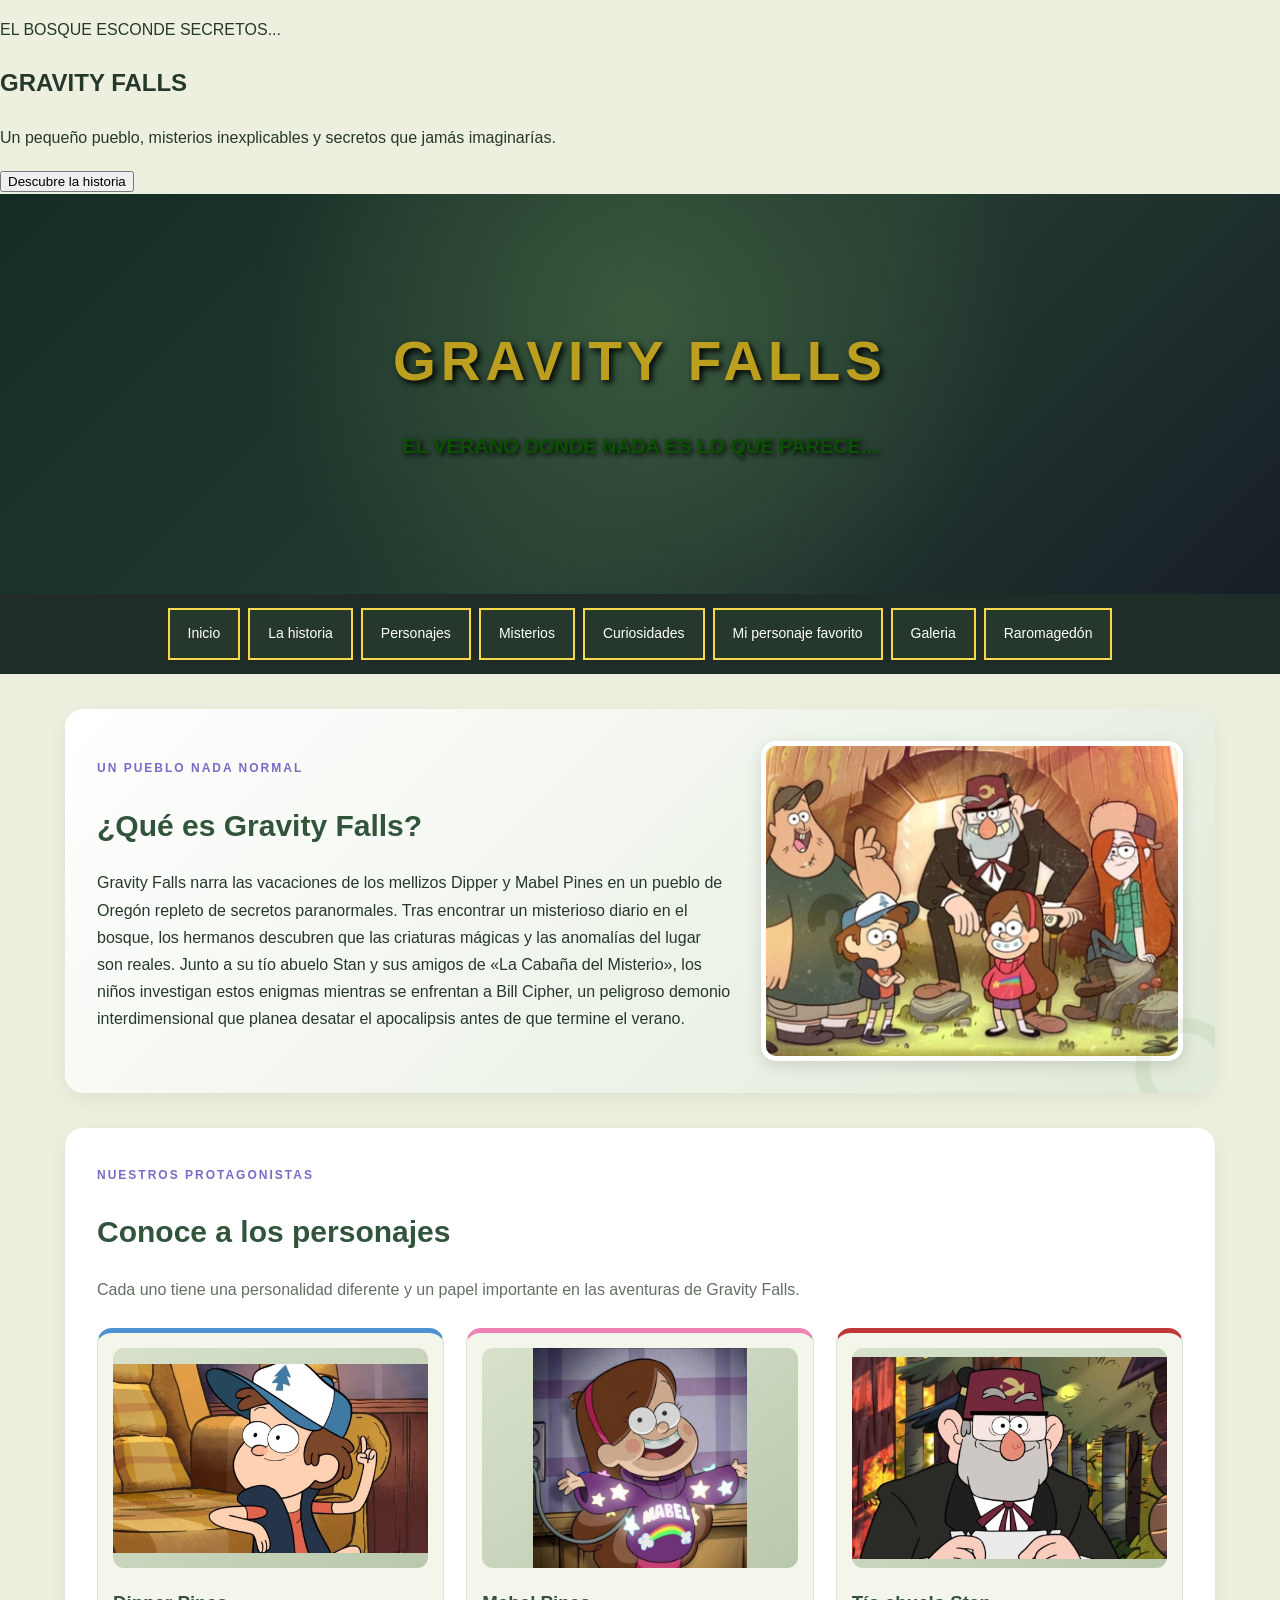
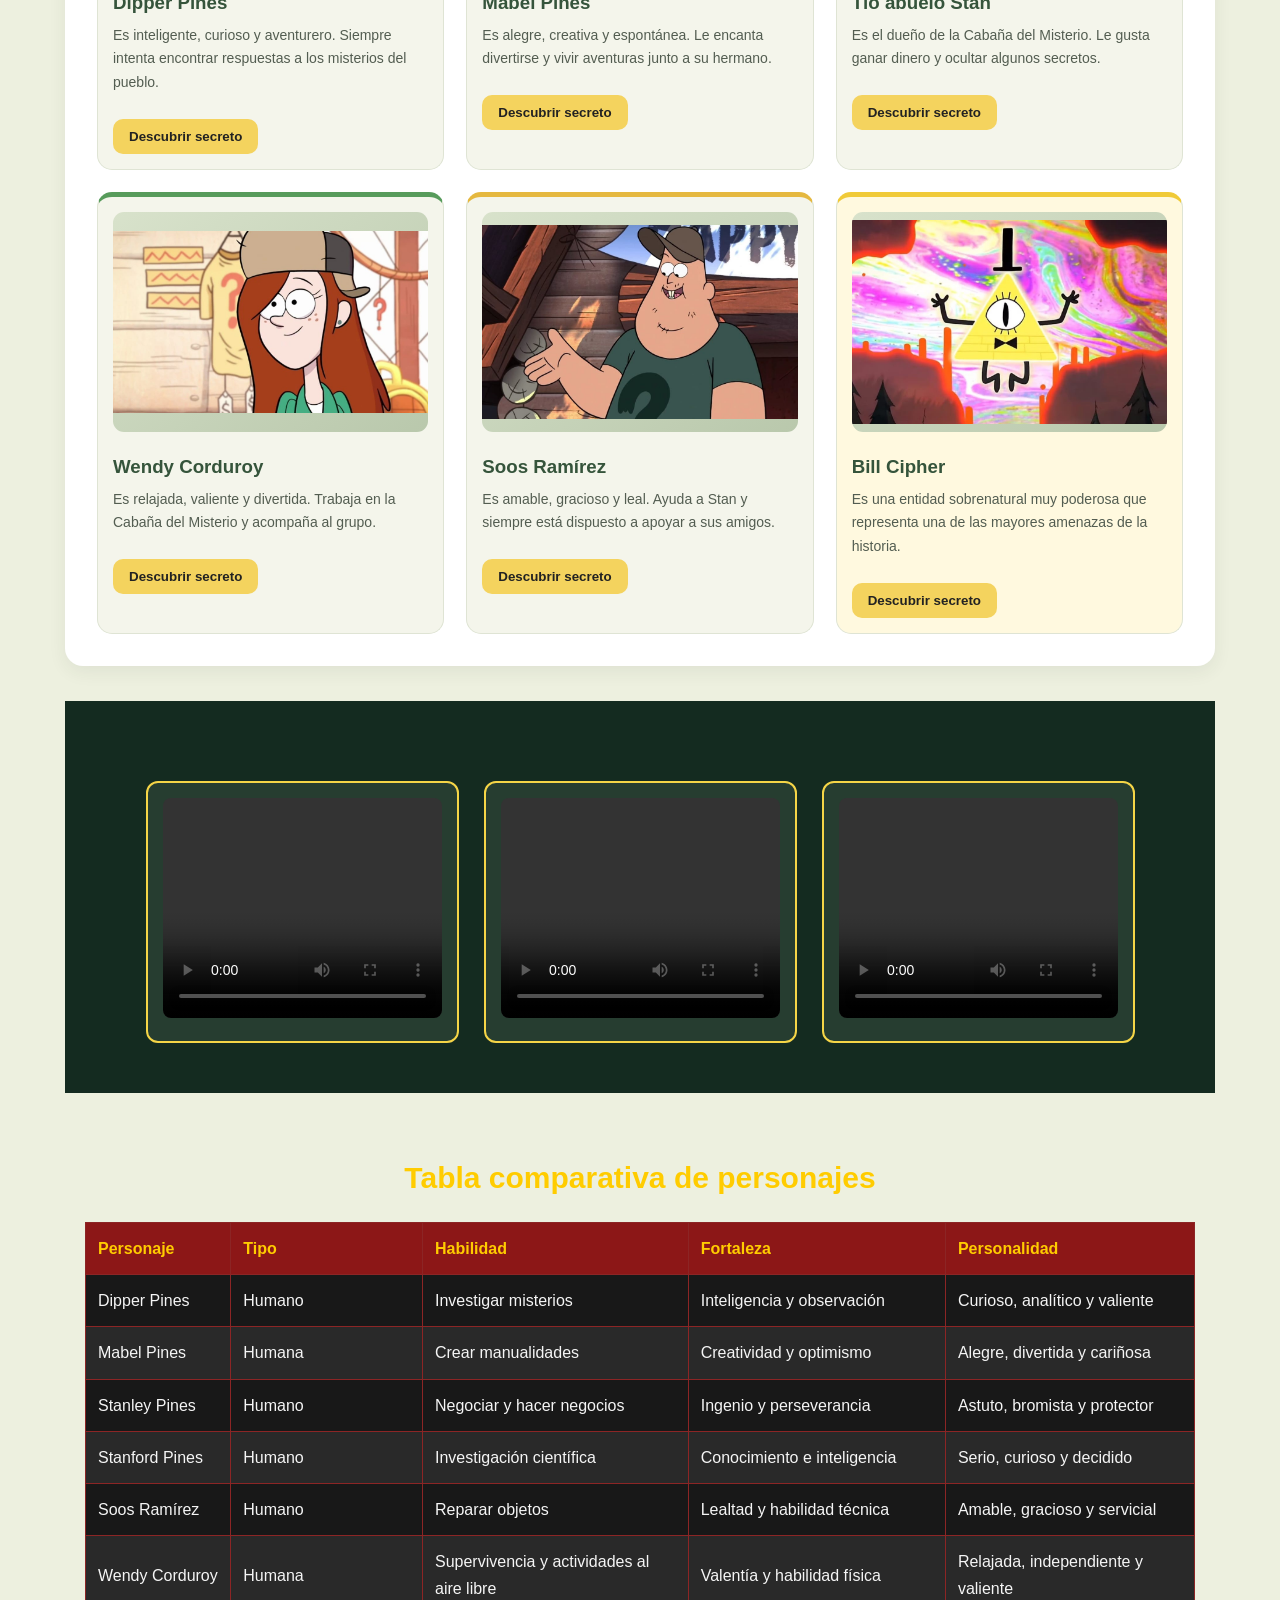
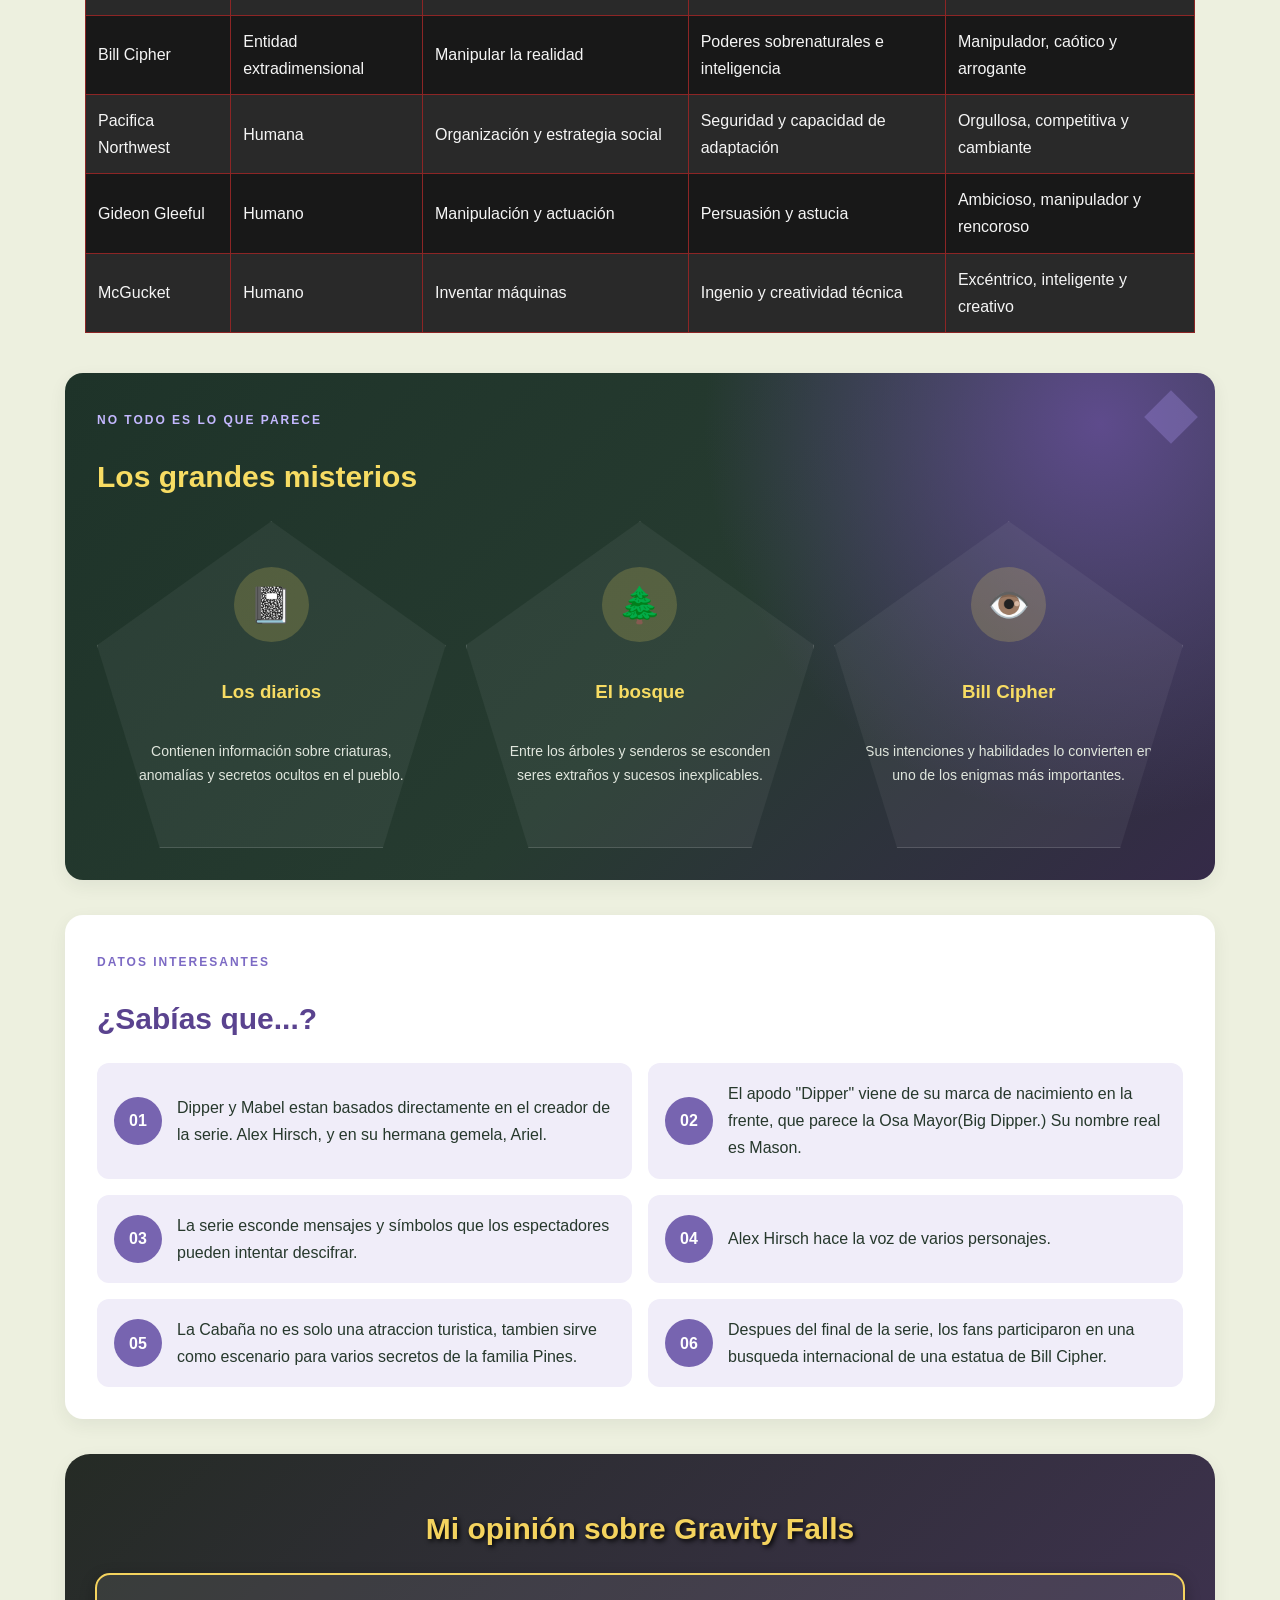
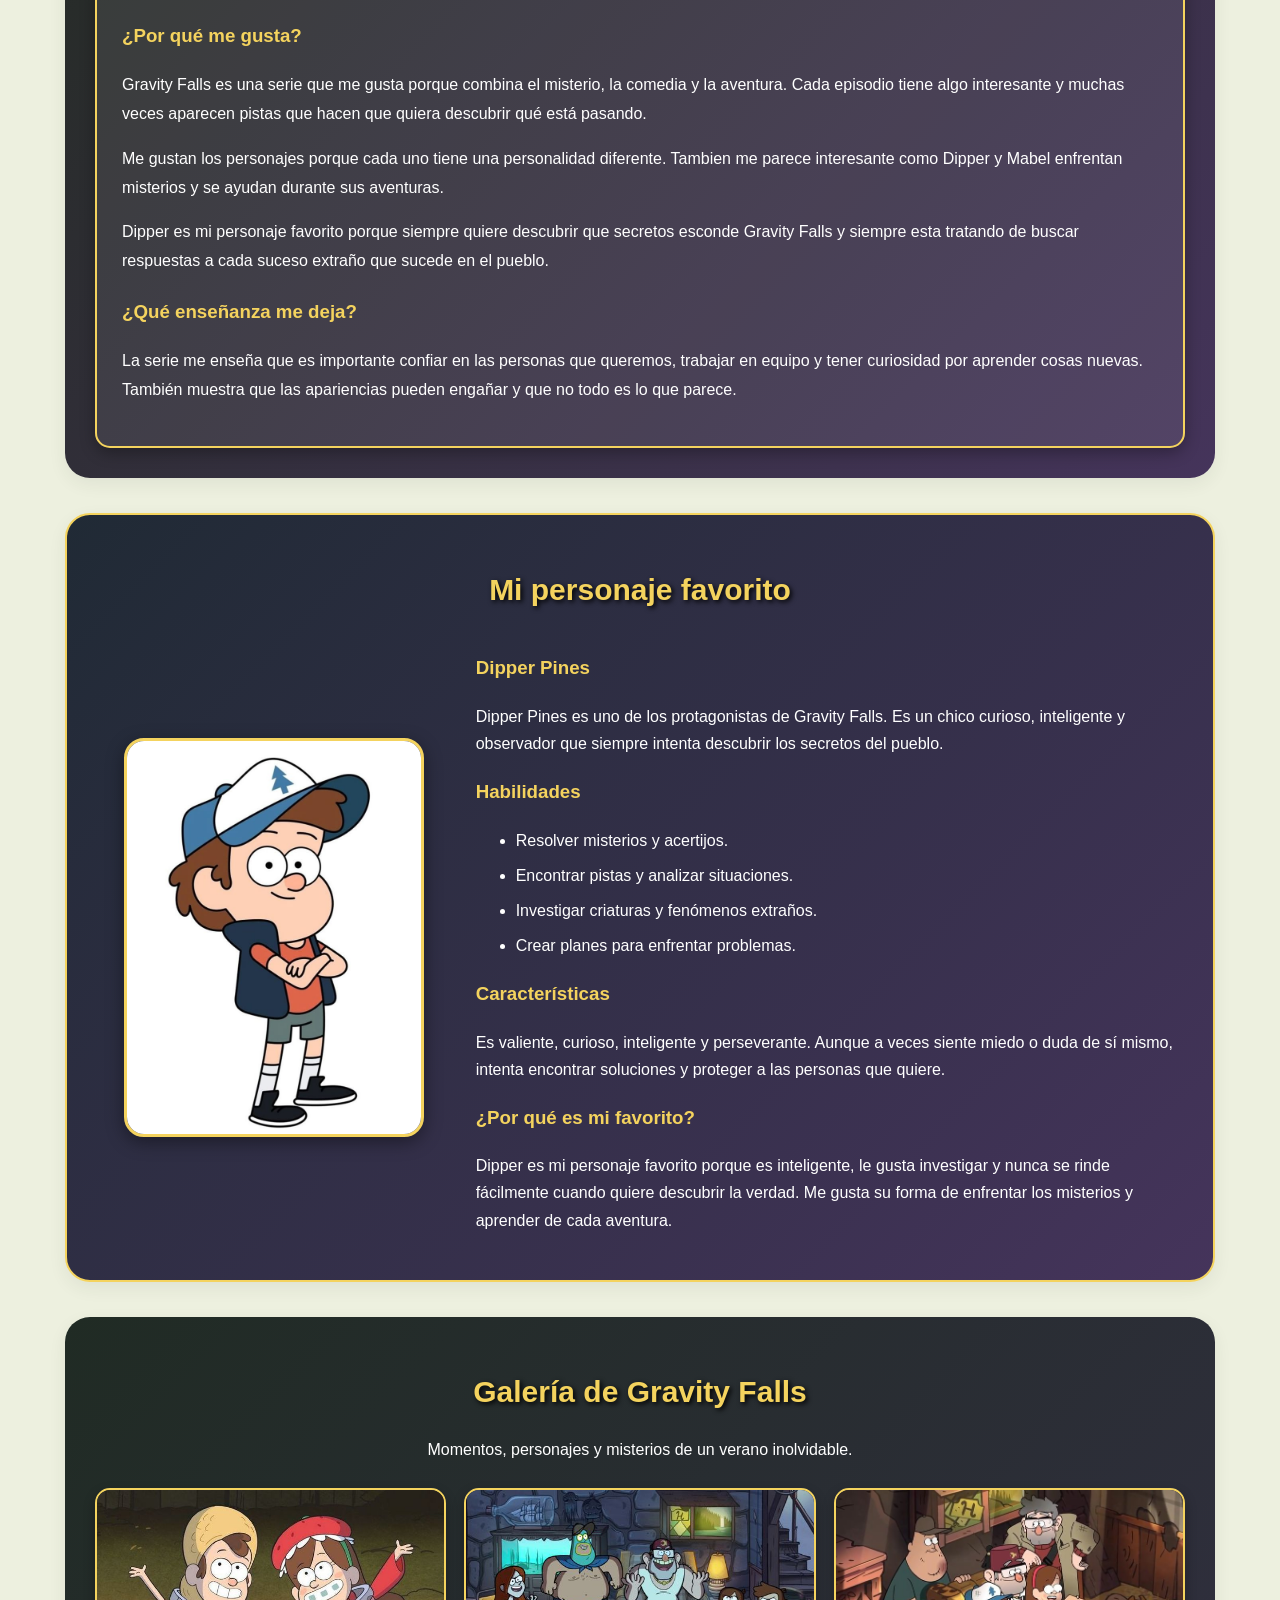
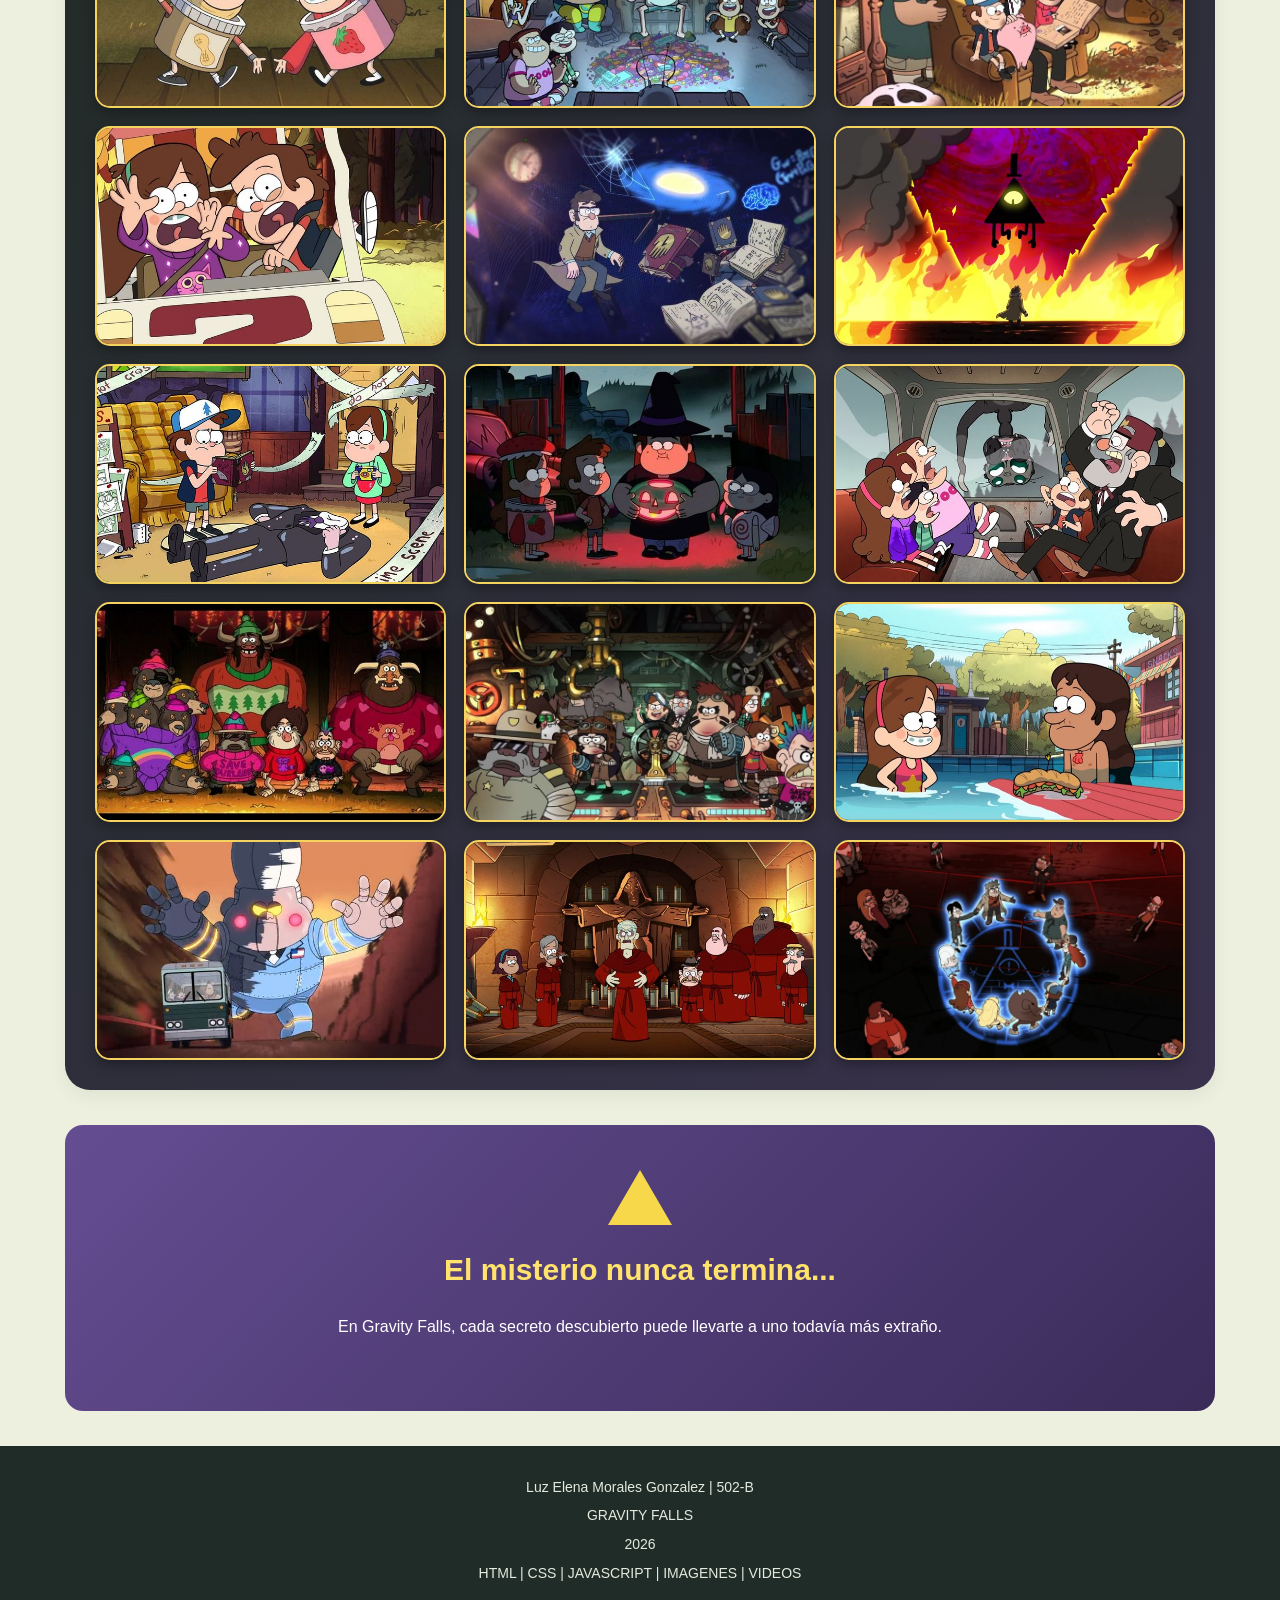
==== commit a2cacbda: "Update index.html" ====
--- a/index.html
+++ b/index.html
@@ -7,6 +7,22 @@
     <link rel="stylesheet" href="style.css">
 </head>
 <body>
+     <!-- PORTADA DE BIENVENIDA -->
+<section id="portada" class="portada">
+    <div class="contenido-portada">
+        <p class="texto-superior">EL BOSQUE ESCONDE SECRETOS...</p>
+
+        <h1>GRAVITY FALLS</h1>
+
+        <p class="frase-portada">
+            Un pequeño pueblo, misterios inexplicables y secretos que jamás imaginarías.
+        </p>
+
+        <button id="botonEntrar" class="boton-entrar">
+            Descubre la historia
+        </button>
+    </div>
+</section>
 
     <!-- ENCABEZADO -->
     <header class="encabezado" id="inicio">
@@ -515,4 +531,4 @@
     </footer>
 <script src="script.js"></script>
 </body>
-</html>+</html>
